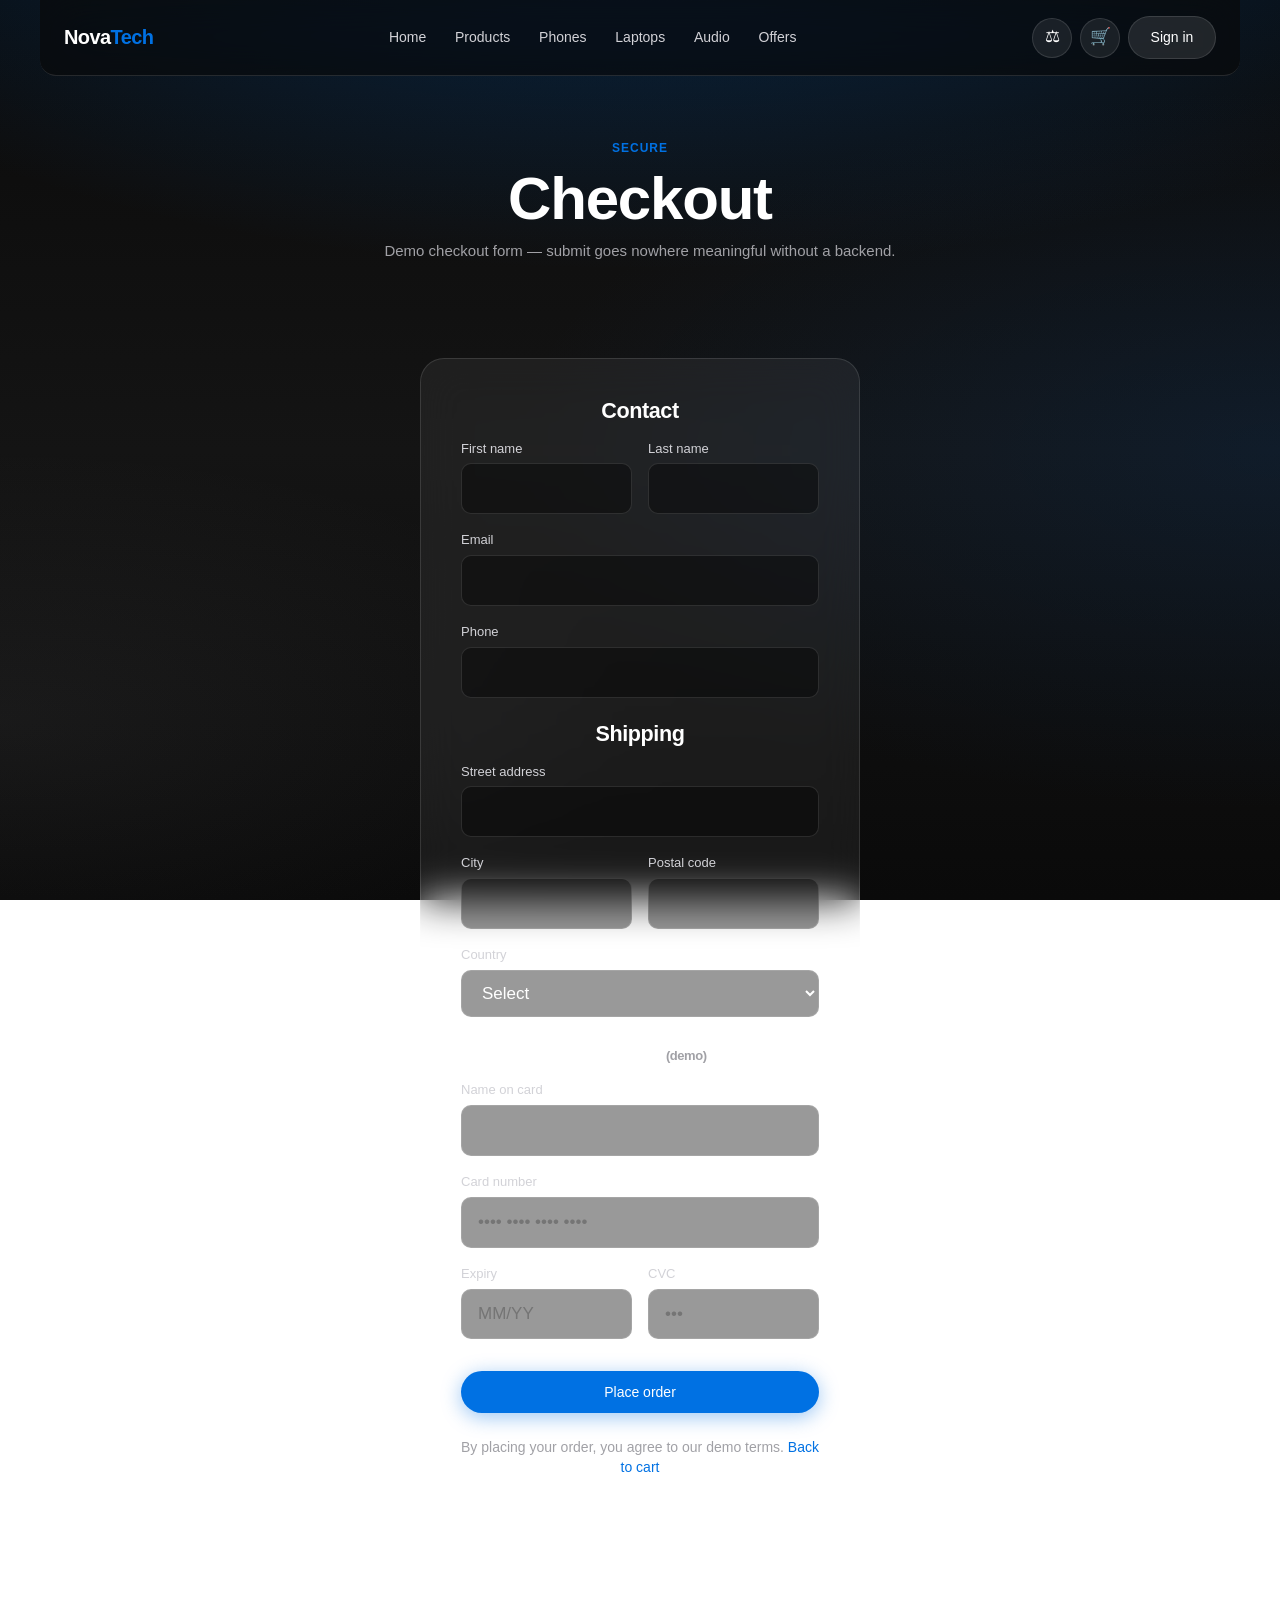
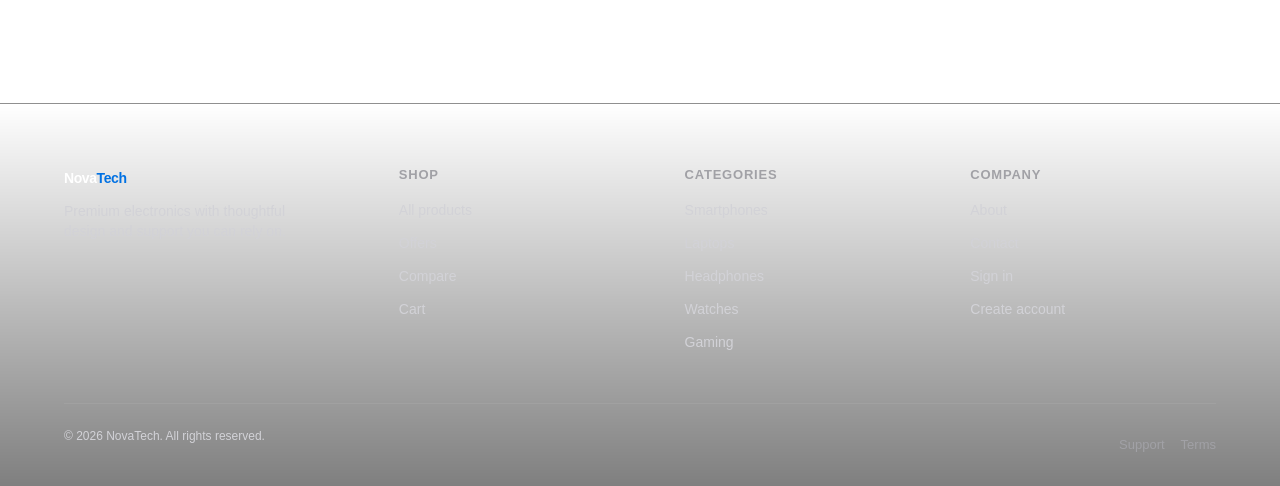
==== novatech-electronics-store/checkout.html @ d106e3f2 "Initial commit" ====
<!DOCTYPE html>
<html lang="en">
<head>
  <meta charset="UTF-8">
  <meta name="viewport" content="width=device-width, initial-scale=1.0">
  <meta name="description" content="Secure checkout for your NovaTech order (demo form).">
  <title>Checkout — NovaTech</title>
  <link rel="stylesheet" href="css/style.css">
</head>
<body class="page-gradient">
  <a class="skip-link" href="#main">Skip to content</a>

  <header class="site-header" role="banner">
    <nav class="navbar" aria-label="Primary">
      <a class="logo" href="index.html">Nova<span>Tech</span></a>
      <input type="checkbox" id="nav-toggle" class="nav-toggle" aria-label="Open menu" title="Menu">
      <label class="nav-toggle-label" for="nav-toggle" aria-hidden="true">
        <span></span><span></span><span></span>
      </label>
      <ul class="nav-links">
        <li><a href="index.html">Home</a></li>
        <li><a href="products.html">Products</a></li>
        <li><a href="smartphones.html">Phones</a></li>
        <li><a href="laptops.html">Laptops</a></li>
        <li><a href="headphones.html">Audio</a></li>
        <li><a href="offers.html">Offers</a></li>
      </ul>
      <div class="nav-actions">
        <a href="compare.html" class="icon-link" title="Compare">⚖</a>
        <a href="cart.html" class="icon-link" title="Cart">🛒</a>
        <a href="login.html" class="btn btn--ghost">Sign in</a>
      </div>
    </nav>
  </header>

  <main id="main">
    <section class="page-hero">
      <div class="container">
        <span class="eyebrow">Secure</span>
        <h1>Checkout</h1>
        <p class="text-muted">Demo checkout form — submit goes nowhere meaningful without a backend.</p>
      </div>
    </section>

    <section class="section section--tight" aria-label="Checkout form">
      <div class="container">
        <!-- Form uses GET + # so refresh stays safe for static hosting -->
        <form class="form-panel" action="#" method="get">
          <h2 class="text-center" style="font-size: 1.35rem; margin-bottom: 1rem;">Contact</h2>
          <div class="form-row form-row--inline">
            <div>
              <label for="first">First name</label>
              <input type="text" id="first" name="first" autocomplete="given-name" required>
            </div>
            <div>
              <label for="last">Last name</label>
              <input type="text" id="last" name="last" autocomplete="family-name" required>
            </div>
          </div>
          <div class="form-row">
            <label for="email">Email</label>
            <input type="email" id="email" name="email" autocomplete="email" required>
          </div>
          <div class="form-row">
            <label for="phone">Phone</label>
            <input type="tel" id="phone" name="phone" autocomplete="tel">
          </div>

          <h2 class="text-center" style="font-size: 1.35rem; margin: 1.5rem 0 1rem;">Shipping</h2>
          <div class="form-row">
            <label for="address">Street address</label>
            <input type="text" id="address" name="address" autocomplete="street-address" required>
          </div>
          <div class="form-row form-row--inline">
            <div>
              <label for="city">City</label>
              <input type="text" id="city" name="city" autocomplete="address-level2" required>
            </div>
            <div>
              <label for="zip">Postal code</label>
              <input type="text" id="zip" name="zip" autocomplete="postal-code" required>
            </div>
          </div>
          <div class="form-row">
            <label for="country">Country</label>
            <select id="country" name="country" autocomplete="country-name">
              <option value="">Select</option>
              <option>United States</option>
              <option>India</option>
              <option>United Kingdom</option>
              <option>Canada</option>
            </select>
          </div>

          <h2 class="text-center" style="font-size: 1.35rem; margin: 1.5rem 0 1rem;">Payment <span class="text-muted" style="font-size: 13px;">(demo)</span></h2>
          <div class="form-row">
            <label for="cardname">Name on card</label>
            <input type="text" id="cardname" name="cardname" autocomplete="cc-name">
          </div>
          <div class="form-row">
            <label for="cardnum">Card number</label>
            <input type="text" id="cardnum" name="cardnum" inputmode="numeric" autocomplete="cc-number" placeholder="•••• •••• •••• ••••">
          </div>
          <div class="form-row form-row--inline">
            <div>
              <label for="exp">Expiry</label>
              <input type="text" id="exp" name="exp" autocomplete="cc-exp" placeholder="MM/YY">
            </div>
            <div>
              <label for="cvc">CVC</label>
              <input type="text" id="cvc" name="cvc" autocomplete="cc-csc" placeholder="•••">
            </div>
          </div>

          <button type="submit" class="btn btn--primary btn--block" style="margin-top: 1rem;">Place order</button>
          <p class="form-footer">By placing your order, you agree to our demo terms. <a href="cart.html">Back to cart</a></p>
        </form>
      </div>
    </section>
  </main>

  <footer class="site-footer" role="contentinfo">
    <div class="container">
      <div class="footer-grid">
        <div class="footer-brand">
          <p class="logo" style="margin-bottom: 0.75rem;">Nova<span>Tech</span></p>
          <p>Premium electronics with thoughtful design and support you can rely on.</p>
        </div>
        <div class="footer-col">
          <h4>Shop</h4>
          <ul>
            <li><a href="products.html">All products</a></li>
            <li><a href="offers.html">Offers</a></li>
            <li><a href="compare.html">Compare</a></li>
            <li><a href="cart.html">Cart</a></li>
          </ul>
        </div>
        <div class="footer-col">
          <h4>Categories</h4>
          <ul>
            <li><a href="smartphones.html">Smartphones</a></li>
            <li><a href="laptops.html">Laptops</a></li>
            <li><a href="headphones.html">Headphones</a></li>
            <li><a href="watches.html">Watches</a></li>
            <li><a href="gaming.html">Gaming</a></li>
          </ul>
        </div>
        <div class="footer-col">
          <h4>Company</h4>
          <ul>
            <li><a href="about.html">About</a></li>
            <li><a href="contact.html">Contact</a></li>
            <li><a href="login.html">Sign in</a></li>
            <li><a href="signup.html">Create account</a></li>
          </ul>
        </div>
      </div>
      <div class="footer-bottom">
        <p>© 2026 NovaTech. All rights reserved.</p>
        <div class="social-links"><a href="#">Support</a><a href="#">Terms</a></div>
      </div>
    </div>
  </footer>
</body>
</html>
---- novatech-electronics-store/css/style.css ----
/* ==========================================================================
   NovaTech — Premium Apple-inspired stylesheet
   Single source of truth · CSS3 only · No JavaScript
   ========================================================================== */

/* --------------------------------------------------------------------------
   1. CSS custom properties (design tokens)
   -------------------------------------------------------------------------- */
:root {
  /* Palette — black, white, blue, silver */
  --nt-black: #0a0a0a;
  --nt-black-soft: #141414;
  --nt-white: #ffffff;
  --nt-off-white: #f5f5f7;
  --nt-blue: #0071e3;
  --nt-blue-hover: #0077ed;
  --nt-blue-deep: #003d82;
  --nt-silver: #a1a1a6;
  --nt-silver-light: #d2d2d7;
  --nt-silver-glass: rgba(255, 255, 255, 0.65);

  /* Typography */
  --font-stack: -apple-system, BlinkMacSystemFont, "SF Pro Text", "Segoe UI",
    Roboto, "Helvetica Neue", Arial, sans-serif;

  /* Spacing & layout */
  --space-xs: 0.5rem;
  --space-sm: 1rem;
  --space-md: 1.5rem;
  --space-lg: 2.5rem;
  --space-xl: 4rem;
  --max-width: 1200px;
  --radius-sm: 10px;
  --radius-md: 16px;
  --radius-lg: 24px;

  /* Effects */
  --shadow-soft: 0 12px 40px rgba(0, 0, 0, 0.12);
  --shadow-card: 0 20px 60px rgba(0, 0, 0, 0.25);
  --glass-bg: rgba(255, 255, 255, 0.06);
  --glass-border: rgba(255, 255, 255, 0.12);
  --transition-fast: 0.25s cubic-bezier(0.4, 0, 0.2, 1);
  --transition-slow: 0.5s cubic-bezier(0.25, 0.1, 0.25, 1);
}

/* --------------------------------------------------------------------------
   2. Base reset & document
   -------------------------------------------------------------------------- */
*,
*::before,
*::after {
  box-sizing: border-box;
}

html {
  scroll-behavior: smooth;
  -webkit-text-size-adjust: 100%;
}

body {
  margin: 0;
  font-family: var(--font-stack);
  font-size: 17px;
  line-height: 1.47;
  color: var(--nt-off-white);
  background: var(--nt-black);
  min-height: 100vh;
  overflow-x: hidden;
}

img {
  max-width: 100%;
  height: auto;
  display: block;
}

a {
  color: var(--nt-blue);
  text-decoration: none;
  transition: color var(--transition-fast), opacity var(--transition-fast);
}

a:hover {
  color: var(--nt-blue-hover);
}

button,
input,
select,
textarea {
  font: inherit;
}

/* Skip link (accessibility) */
.skip-link {
  position: absolute;
  top: -100px;
  left: var(--space-sm);
  padding: var(--space-xs) var(--space-sm);
  background: var(--nt-blue);
  color: var(--nt-white);
  border-radius: var(--radius-sm);
  z-index: 9999;
  transition: top var(--transition-fast);
}

.skip-link:focus {
  top: var(--space-sm);
  outline: 2px solid var(--nt-white);
}

/* Screen-reader only labels (keeps forms accessible) */
.visually-hidden {
  position: absolute;
  width: 1px;
  height: 1px;
  padding: 0;
  margin: -1px;
  overflow: hidden;
  clip: rect(0, 0, 0, 0);
  white-space: nowrap;
  border: 0;
}

/* --------------------------------------------------------------------------
   3. Page background gradients
   -------------------------------------------------------------------------- */
.page-gradient {
  min-height: 100vh;
  background:
    radial-gradient(ellipse 80% 50% at 50% -20%, rgba(0, 113, 227, 0.35), transparent),
    radial-gradient(ellipse 60% 40% at 100% 50%, rgba(0, 61, 130, 0.2), transparent),
    radial-gradient(ellipse 50% 30% at 0% 80%, rgba(161, 161, 166, 0.08), transparent),
    linear-gradient(180deg, var(--nt-black) 0%, var(--nt-black-soft) 50%, var(--nt-black) 100%);
  background-attachment: fixed;
}

/* --------------------------------------------------------------------------
   4. Typography
   -------------------------------------------------------------------------- */
h1,
h2,
h3,
h4 {
  margin: 0 0 var(--space-sm);
  font-weight: 600;
  letter-spacing: -0.02em;
  line-height: 1.1;
  color: var(--nt-white);
}

h1 {
  font-size: clamp(2.5rem, 5vw, 3.75rem);
}

h2 {
  font-size: clamp(1.75rem, 3vw, 2.5rem);
}

h3 {
  font-size: 1.25rem;
}

p {
  margin: 0 0 var(--space-sm);
  color: var(--nt-silver-light);
}

.text-center {
  text-align: center;
}

.text-muted {
  color: var(--nt-silver);
  font-size: 15px;
}

.eyebrow {
  display: block;
  font-size: 12px;
  font-weight: 600;
  letter-spacing: 0.08em;
  text-transform: uppercase;
  color: var(--nt-blue);
  margin-bottom: var(--space-xs);
}

/* --------------------------------------------------------------------------
   5. Layout utilities
   -------------------------------------------------------------------------- */
.container {
  width: 100%;
  max-width: var(--max-width);
  margin: 0 auto;
  padding: 0 var(--space-md);
}

.section {
  padding: var(--space-xl) 0;
}

.section--tight {
  padding: var(--space-lg) 0;
}

/* --------------------------------------------------------------------------
   6. Sticky glass navbar
   -------------------------------------------------------------------------- */
.site-header {
  position: sticky;
  top: 0;
  z-index: 1000;
}

.navbar {
  display: flex;
  align-items: center;
  justify-content: flex-start;
  gap: var(--space-md);
  padding: var(--space-sm) var(--space-md);
  max-width: var(--max-width);
  margin: 0 auto;
  backdrop-filter: blur(24px) saturate(180%);
  -webkit-backdrop-filter: blur(24px) saturate(180%);
  background: rgba(10, 10, 10, 0.72);
  border-bottom: 1px solid var(--glass-border);
  border-radius: 0 0 var(--radius-md) var(--radius-md);
  animation: navFadeIn 0.6s ease-out;
}

@keyframes navFadeIn {
  from {
    opacity: 0;
    transform: translateY(-8px);
  }
  to {
    opacity: 1;
    transform: translateY(0);
  }
}

.logo {
  font-size: 1.25rem;
  font-weight: 600;
  letter-spacing: -0.03em;
  color: var(--nt-white);
  white-space: nowrap;
  flex-shrink: 0;
}

.logo span {
  color: var(--nt-blue);
}

.logo:hover {
  color: var(--nt-white);
}

/* Nav toggle (checkbox hack — no JS) */
.nav-toggle {
  position: absolute;
  width: 1px;
  height: 1px;
  padding: 0;
  margin: -1px;
  overflow: hidden;
  clip: rect(0, 0, 0, 0);
  border: 0;
}

.nav-toggle-label {
  display: none;
  flex-direction: column;
  gap: 5px;
  cursor: pointer;
  padding: var(--space-xs);
  z-index: 1001;
}

.nav-toggle-label span {
  display: block;
  width: 22px;
  height: 2px;
  background: var(--nt-white);
  border-radius: 2px;
  transition: transform var(--transition-fast), opacity var(--transition-fast);
}

.nav-links {
  display: flex;
  align-items: center;
  flex: 1;
  justify-content: center;
  gap: var(--space-xs);
  list-style: none;
  margin: 0;
  padding: 0;
}

.nav-links a {
  color: var(--nt-silver-light);
  font-size: 14px;
  padding: var(--space-xs) 0.65rem;
  border-radius: var(--radius-sm);
  transition: background var(--transition-fast), color var(--transition-fast);
}

.nav-links a:hover {
  color: var(--nt-white);
  background: rgba(255, 255, 255, 0.08);
}

.nav-actions {
  display: flex;
  align-items: center;
  gap: var(--space-xs);
  margin-left: auto;
  flex-shrink: 0;
}

/* Icon link (cart) */
.icon-link {
  display: inline-flex;
  align-items: center;
  justify-content: center;
  width: 40px;
  height: 40px;
  border-radius: 999px;
  color: var(--nt-white);
  background: rgba(255, 255, 255, 0.08);
  border: 1px solid var(--glass-border);
  transition: background var(--transition-fast), transform var(--transition-fast);
}

.icon-link:hover {
  background: rgba(0, 113, 227, 0.35);
  color: var(--nt-white);
  transform: scale(1.05);
}

/* --------------------------------------------------------------------------
   7. Buttons
   -------------------------------------------------------------------------- */
.btn {
  display: inline-flex;
  align-items: center;
  justify-content: center;
  gap: 0.5rem;
  padding: 0.65rem 1.35rem;
  font-size: 14px;
  font-weight: 500;
  border-radius: 999px;
  border: none;
  cursor: pointer;
  transition: transform var(--transition-fast), box-shadow var(--transition-fast),
    background var(--transition-fast);
}

.btn--primary {
  background: var(--nt-blue);
  color: var(--nt-white);
  box-shadow: 0 4px 20px rgba(0, 113, 227, 0.4);
}

.btn--primary:hover {
  background: var(--nt-blue-hover);
  transform: translateY(-1px);
  box-shadow: 0 8px 28px rgba(0, 113, 227, 0.5);
}

.btn--ghost {
  background: rgba(255, 255, 255, 0.1);
  color: var(--nt-white);
  border: 1px solid var(--glass-border);
}

.btn--ghost:hover {
  background: rgba(255, 255, 255, 0.18);
  transform: translateY(-1px);
}

.btn--block {
  width: 100%;
}

.btn-group {
  display: flex;
  flex-wrap: wrap;
  gap: var(--space-sm);
}

/* --------------------------------------------------------------------------
   8. Hero
   -------------------------------------------------------------------------- */
.hero {
  position: relative;
  padding: var(--space-xl) 0 calc(var(--space-xl) * 1.25);
  overflow: hidden;
}

.hero__grid {
  display: grid;
  grid-template-columns: 1fr 1fr;
  gap: var(--space-lg);
  align-items: center;
}

.hero__content {
  animation: heroSlideUp 0.9s var(--transition-slow) both;
}

.hero__visual {
  position: relative;
  animation: heroFloat 6s ease-in-out infinite;
}

@keyframes heroSlideUp {
  from {
    opacity: 0;
    transform: translateY(32px);
  }
  to {
    opacity: 1;
    transform: translateY(0);
  }
}

@keyframes heroFloat {
  0%,
  100% {
    transform: translateY(0);
  }
  50% {
    transform: translateY(-12px);
  }
}

.hero__title {
  margin-bottom: var(--space-sm);
}

.hero__tagline {
  font-size: clamp(1.1rem, 2vw, 1.35rem);
  color: var(--nt-silver-light);
  max-width: 36ch;
  margin-bottom: var(--space-md);
}

.hero__bubbles {
  position: absolute;
  inset: -20%;
  background: radial-gradient(circle at 30% 40%, rgba(0, 113, 227, 0.15), transparent 50%),
    radial-gradient(circle at 70% 60%, rgba(161, 161, 166, 0.1), transparent 45%);
  pointer-events: none;
  z-index: -1;
}

.hero-card {
  border-radius: var(--radius-lg);
  overflow: hidden;
  border: 1px solid var(--glass-border);
  box-shadow: var(--shadow-card);
  backdrop-filter: blur(20px);
  background: rgba(20, 20, 20, 0.6);
}

/* --------------------------------------------------------------------------
   9. Product cards & grid
   -------------------------------------------------------------------------- */
.product-grid {
  display: grid;
  grid-template-columns: repeat(4, 1fr);
  gap: var(--space-md);
}

.product-card {
  position: relative;
  display: flex;
  flex-direction: column;
  border-radius: var(--radius-md);
  overflow: hidden;
  background: var(--glass-bg);
  border: 1px solid var(--glass-border);
  backdrop-filter: blur(16px);
  -webkit-backdrop-filter: blur(16px);
  transition: transform var(--transition-fast), box-shadow var(--transition-fast),
    border-color var(--transition-fast);
}

.product-card:hover {
  transform: translateY(-8px) scale(1.02);
  box-shadow: var(--shadow-soft);
  border-color: rgba(0, 113, 227, 0.35);
}

.product-card__image-wrap {
  position: relative;
  aspect-ratio: 4 / 3;
  overflow: hidden;
  background: linear-gradient(145deg, var(--nt-black-soft), #1c1c1e);
}

.product-card__image-wrap img {
  width: 100%;
  height: 100%;
  object-fit: cover;
  transition: transform var(--transition-slow);
}

.product-card:hover .product-card__image-wrap img {
  transform: scale(1.06);
}

.product-card__badge {
  position: absolute;
  top: var(--space-sm);
  left: var(--space-sm);
  padding: 0.25rem 0.6rem;
  font-size: 11px;
  font-weight: 600;
  text-transform: uppercase;
  letter-spacing: 0.05em;
  border-radius: 6px;
  background: rgba(0, 113, 227, 0.9);
  color: var(--nt-white);
}

.product-card__body {
  padding: var(--space-md);
  flex: 1;
  display: flex;
  flex-direction: column;
}

.product-card__name {
  font-size: 1rem;
  font-weight: 600;
  color: var(--nt-white);
  margin-bottom: 0.35rem;
}

.product-card__meta {
  font-size: 13px;
  color: var(--nt-silver);
  margin-bottom: var(--space-sm);
}

.product-card__price {
  font-size: 1.1rem;
  font-weight: 600;
  color: var(--nt-white);
  margin-top: auto;
}

.product-card__link {
  position: absolute;
  inset: 0;
  z-index: 1;
  text-indent: -9999px;
}

/* --------------------------------------------------------------------------
   10. Category tiles
   -------------------------------------------------------------------------- */
.category-grid {
  display: grid;
  grid-template-columns: repeat(3, 1fr);
  gap: var(--space-md);
}

.category-tile {
  position: relative;
  display: block;
  padding: var(--space-lg);
  border-radius: var(--radius-md);
  overflow: hidden;
  min-height: 180px;
  border: 1px solid var(--glass-border);
  background: linear-gradient(135deg, rgba(30, 30, 30, 0.9), rgba(10, 10, 10, 0.95));
  transition: transform var(--transition-fast), border-color var(--transition-fast),
    box-shadow var(--transition-fast);
}

.category-tile:hover {
  transform: translateY(-4px);
  border-color: rgba(0, 113, 227, 0.4);
  box-shadow: 0 16px 48px rgba(0, 0, 0, 0.35);
}

.category-tile h3 {
  position: relative;
  z-index: 1;
  margin-bottom: 0.25rem;
}

.category-tile p {
  position: relative;
  z-index: 1;
  font-size: 14px;
  margin: 0;
}

.category-tile__bg {
  position: absolute;
  inset: 0;
  opacity: 0.25;
  transition: opacity var(--transition-fast), transform 8s linear;
}

.category-tile:hover .category-tile__bg {
  opacity: 0.4;
  transform: scale(1.05);
}

/* --------------------------------------------------------------------------
   11. Section titles
   -------------------------------------------------------------------------- */
.section-head {
  margin-bottom: var(--space-lg);
  text-align: center;
  max-width: 640px;
  margin-left: auto;
  margin-right: auto;
}

.section-head p {
  margin: 0;
}

/* --------------------------------------------------------------------------
   12. Testimonials
   -------------------------------------------------------------------------- */
.testimonial-grid {
  display: grid;
  grid-template-columns: repeat(3, 1fr);
  gap: var(--space-md);
}

.testimonial-card {
  padding: var(--space-md);
  border-radius: var(--radius-md);
  background: rgba(255, 255, 255, 0.04);
  border: 1px solid var(--glass-border);
  backdrop-filter: blur(12px);
  transition: transform var(--transition-fast), border-color var(--transition-fast);
}

.testimonial-card:hover {
  transform: translateY(-4px);
  border-color: rgba(255, 255, 255, 0.2);
}

.testimonial-card blockquote {
  margin: 0 0 var(--space-sm);
  font-style: italic;
  color: var(--nt-silver-light);
  font-size: 15px;
}

.testimonial-card cite {
  font-style: normal;
  font-size: 13px;
  color: var(--nt-silver);
}

/* --------------------------------------------------------------------------
   13. Newsletter (glass strip)
   -------------------------------------------------------------------------- */
.newsletter {
  border-radius: var(--radius-lg);
  padding: var(--space-lg);
  background: linear-gradient(
    120deg,
    rgba(0, 113, 227, 0.25),
    rgba(255, 255, 255, 0.06) 50%,
    rgba(161, 161, 166, 0.08)
  );
  border: 1px solid var(--glass-border);
  backdrop-filter: blur(20px);
  display: grid;
  grid-template-columns: 1fr auto;
  gap: var(--space-md);
  align-items: center;
}

.newsletter-form {
  display: flex;
  flex-wrap: wrap;
  gap: var(--space-xs);
  justify-content: flex-end;
}

.newsletter-form input[type="email"] {
  min-width: 220px;
  flex: 1;
  padding: 0.75rem 1rem;
  border-radius: 999px;
  border: 1px solid var(--glass-border);
  background: rgba(0, 0, 0, 0.35);
  color: var(--nt-white);
  transition: border-color var(--transition-fast), box-shadow var(--transition-fast);
}

.newsletter__title {
  font-size: 1.5rem;
  margin-bottom: 0.5rem;
}

.newsletter__lead {
  margin: 0;
}

.newsletter-form input[type="email"]:focus {
  outline: none;
  border-color: var(--nt-blue);
  box-shadow: 0 0 0 3px rgba(0, 113, 227, 0.25);
}

/* --------------------------------------------------------------------------
   14. Footer
   -------------------------------------------------------------------------- */
.site-footer {
  margin-top: var(--space-xl);
  padding: var(--space-xl) 0 var(--space-md);
  border-top: 1px solid var(--glass-border);
  background: linear-gradient(180deg, transparent, rgba(0, 0, 0, 0.5));
}

.footer-grid {
  display: grid;
  grid-template-columns: 1.2fr repeat(3, 1fr);
  gap: var(--space-lg);
  margin-bottom: var(--space-lg);
}

.footer-brand p {
  font-size: 14px;
  max-width: 32ch;
}

.footer-col h4 {
  font-size: 13px;
  text-transform: uppercase;
  letter-spacing: 0.06em;
  color: var(--nt-silver);
  margin-bottom: var(--space-sm);
}

.footer-col ul {
  list-style: none;
  margin: 0;
  padding: 0;
}

.footer-col li {
  margin-bottom: 0.5rem;
}

.footer-col a {
  color: var(--nt-silver-light);
  font-size: 14px;
}

.footer-col a:hover {
  color: var(--nt-white);
}

.footer-bottom {
  display: flex;
  flex-wrap: wrap;
  justify-content: space-between;
  align-items: center;
  gap: var(--space-sm);
  padding-top: var(--space-md);
  border-top: 1px solid rgba(255, 255, 255, 0.06);
  font-size: 12px;
  color: var(--nt-silver);
}

.social-links {
  display: flex;
  gap: var(--space-sm);
}

.social-links a {
  color: var(--nt-silver);
  font-size: 13px;
}

.social-links a:hover {
  color: var(--nt-blue);
}

/* --------------------------------------------------------------------------
   15. Page header (inner pages)
   -------------------------------------------------------------------------- */
.page-hero {
  padding: var(--space-xl) 0 var(--space-lg);
  text-align: center;
}

.page-hero h1 {
  margin-bottom: var(--space-xs);
}

/* --------------------------------------------------------------------------
   16. Forms (login, signup, contact, checkout)
   -------------------------------------------------------------------------- */
.form-panel {
  max-width: 440px;
  margin: 0 auto var(--space-xl);
  padding: var(--space-lg);
  border-radius: var(--radius-lg);
  background: var(--glass-bg);
  border: 1px solid var(--glass-border);
  backdrop-filter: blur(20px);
}

.form-row {
  margin-bottom: var(--space-sm);
}

.form-row label {
  display: block;
  font-size: 13px;
  color: var(--nt-silver-light);
  margin-bottom: 0.35rem;
}

.form-row input,
.form-row textarea,
.form-row select {
  width: 100%;
  padding: 0.75rem 1rem;
  border-radius: var(--radius-sm);
  border: 1px solid var(--glass-border);
  background: rgba(0, 0, 0, 0.4);
  color: var(--nt-white);
  transition: border-color var(--transition-fast), box-shadow var(--transition-fast);
}

.form-row input:focus,
.form-row textarea:focus,
.form-row select:focus {
  outline: none;
  border-color: var(--nt-blue);
  box-shadow: 0 0 0 3px rgba(0, 113, 227, 0.22);
}

.form-row textarea {
  min-height: 120px;
  resize: vertical;
}

.form-row--inline {
  display: grid;
  grid-template-columns: 1fr 1fr;
  gap: var(--space-sm);
}

.form-footer {
  text-align: center;
  font-size: 14px;
  margin-top: var(--space-md);
  color: var(--nt-silver);
}

/* --------------------------------------------------------------------------
   17. Tables (compare, cart)
   -------------------------------------------------------------------------- */
.data-table-wrap {
  overflow-x: auto;
  margin-bottom: var(--space-lg);
  border-radius: var(--radius-md);
  border: 1px solid var(--glass-border);
  background: rgba(255, 255, 255, 0.03);
}

.data-table {
  width: 100%;
  border-collapse: collapse;
  font-size: 14px;
}

.data-table th,
.data-table td {
  padding: var(--space-sm) var(--space-md);
  text-align: left;
  border-bottom: 1px solid rgba(255, 255, 255, 0.06);
}

.data-table th {
  background: rgba(0, 113, 227, 0.18);
  color: var(--nt-white);
  font-weight: 600;
}

.data-table tr:last-child td {
  border-bottom: none;
}

.data-table tbody tr {
  transition: background var(--transition-fast);
}

.data-table tbody tr:hover {
  background: rgba(255, 255, 255, 0.04);
}

/* --------------------------------------------------------------------------
   18. Cart layout
   -------------------------------------------------------------------------- */
.cart-layout {
  display: grid;
  grid-template-columns: 1fr 360px;
  gap: var(--space-lg);
  align-items: start;
}

.cart-item {
  display: grid;
  grid-template-columns: 100px 1fr auto;
  gap: var(--space-md);
  align-items: center;
  padding: var(--space-md);
  border-radius: var(--radius-md);
  border: 1px solid var(--glass-border);
  background: rgba(255, 255, 255, 0.04);
  margin-bottom: var(--space-sm);
  transition: border-color var(--transition-fast);
}

.cart-item:hover {
  border-color: rgba(0, 113, 227, 0.35);
}

.cart-item img {
  border-radius: var(--radius-sm);
}

.cart-summary {
  padding: var(--space-md);
  border-radius: var(--radius-md);
  border: 1px solid var(--glass-border);
  background: linear-gradient(160deg, rgba(0, 113, 227, 0.15), rgba(255, 255, 255, 0.05));
  backdrop-filter: blur(16px);
  position: sticky;
  top: 88px;
}

.cart-summary dl {
  margin: 0 0 var(--space-md);
}

.cart-summary dt {
  font-size: 13px;
  color: var(--nt-silver);
}

.cart-summary dd {
  margin: 0 0 var(--space-sm);
  font-size: 1.1rem;
  color: var(--nt-white);
  font-weight: 600;
}

/* --------------------------------------------------------------------------
   19. Offers / promo cards
   -------------------------------------------------------------------------- */
.promo-banner {
  border-radius: var(--radius-lg);
  padding: var(--space-lg);
  margin-bottom: var(--space-lg);
  background: linear-gradient(100deg, var(--nt-blue-deep), var(--nt-blue));
  border: 1px solid rgba(255, 255, 255, 0.2);
  box-shadow: var(--shadow-soft);
  animation: promoShimmer 8s ease-in-out infinite;
}

@keyframes promoShimmer {
  0%,
  100% {
    filter: brightness(1);
  }
  50% {
    filter: brightness(1.08);
  }
}

.promo-banner h2 {
  color: var(--nt-white);
}

.promo-banner p {
  color: rgba(255, 255, 255, 0.88);
  margin-bottom: 0;
}

/* --------------------------------------------------------------------------
   20. Feature list (about)
   -------------------------------------------------------------------------- */
.feature-list {
  display: grid;
  grid-template-columns: repeat(2, 1fr);
  gap: var(--space-md);
  list-style: none;
  margin: var(--space-lg) 0 0;
  padding: 0;
}

.feature-list li {
  padding: var(--space-md);
  border-radius: var(--radius-md);
  border: 1px solid var(--glass-border);
  background: rgba(255, 255, 255, 0.03);
  transition: transform var(--transition-fast);
}

.feature-list li:hover {
  transform: translateY(-4px);
}

.feature-list strong {
  color: var(--nt-white);
}

/* --------------------------------------------------------------------------
   21. Responsive — tablet
   -------------------------------------------------------------------------- */
@media (max-width: 1024px) {
  .product-grid {
    grid-template-columns: repeat(2, 1fr);
  }

  .category-grid {
    grid-template-columns: repeat(2, 1fr);
  }

  .testimonial-grid {
    grid-template-columns: 1fr;
  }

  .hero__grid {
    grid-template-columns: 1fr;
    text-align: center;
  }

  .hero__tagline {
    margin-left: auto;
    margin-right: auto;
  }

  .btn-group {
    justify-content: center;
  }

  .hero__visual {
    max-width: 480px;
    margin: 0 auto;
  }

  .newsletter {
    grid-template-columns: 1fr;
    text-align: center;
  }

  .newsletter-form {
    justify-content: center;
  }

  .footer-grid {
    grid-template-columns: repeat(2, 1fr);
  }

  .cart-layout {
    grid-template-columns: 1fr;
  }

  .cart-summary {
    position: static;
  }
}

/* --------------------------------------------------------------------------
   22. Responsive — mobile (nav + grids)
   -------------------------------------------------------------------------- */
@media (max-width: 768px) {
  .nav-toggle-label {
    display: flex;
    margin-left: auto;
  }

  .nav-actions {
    margin-left: 0;
  }

  .nav-links {
    position: fixed;
    top: 0;
    right: 0;
    width: min(100%, 300px);
    height: 100vh;
    flex-direction: column;
    align-items: stretch;
    padding: 5rem var(--space-md) var(--space-md);
    background: rgba(10, 10, 10, 0.96);
    backdrop-filter: blur(20px);
    border-left: 1px solid var(--glass-border);
    transform: translateX(100%);
    transition: transform var(--transition-fast);
    gap: 0;
  }

  .nav-links li {
    border-bottom: 1px solid rgba(255, 255, 255, 0.06);
  }

  .nav-links a {
    display: block;
    padding: var(--space-sm);
  }

  .nav-toggle:checked ~ .nav-links {
    transform: translateX(0);
  }

  .nav-toggle:checked + .nav-toggle-label span:nth-child(1) {
    transform: translateY(7px) rotate(45deg);
  }

  .nav-toggle:checked + .nav-toggle-label span:nth-child(2) {
    opacity: 0;
  }

  .nav-toggle:checked + .nav-toggle-label span:nth-child(3) {
    transform: translateY(-7px) rotate(-45deg);
  }

  .product-grid {
    grid-template-columns: 1fr;
  }

  .category-grid {
    grid-template-columns: 1fr;
  }

  .footer-grid {
    grid-template-columns: 1fr;
  }

  .form-row--inline {
    grid-template-columns: 1fr;
  }

  .feature-list {
    grid-template-columns: 1fr;
  }
}
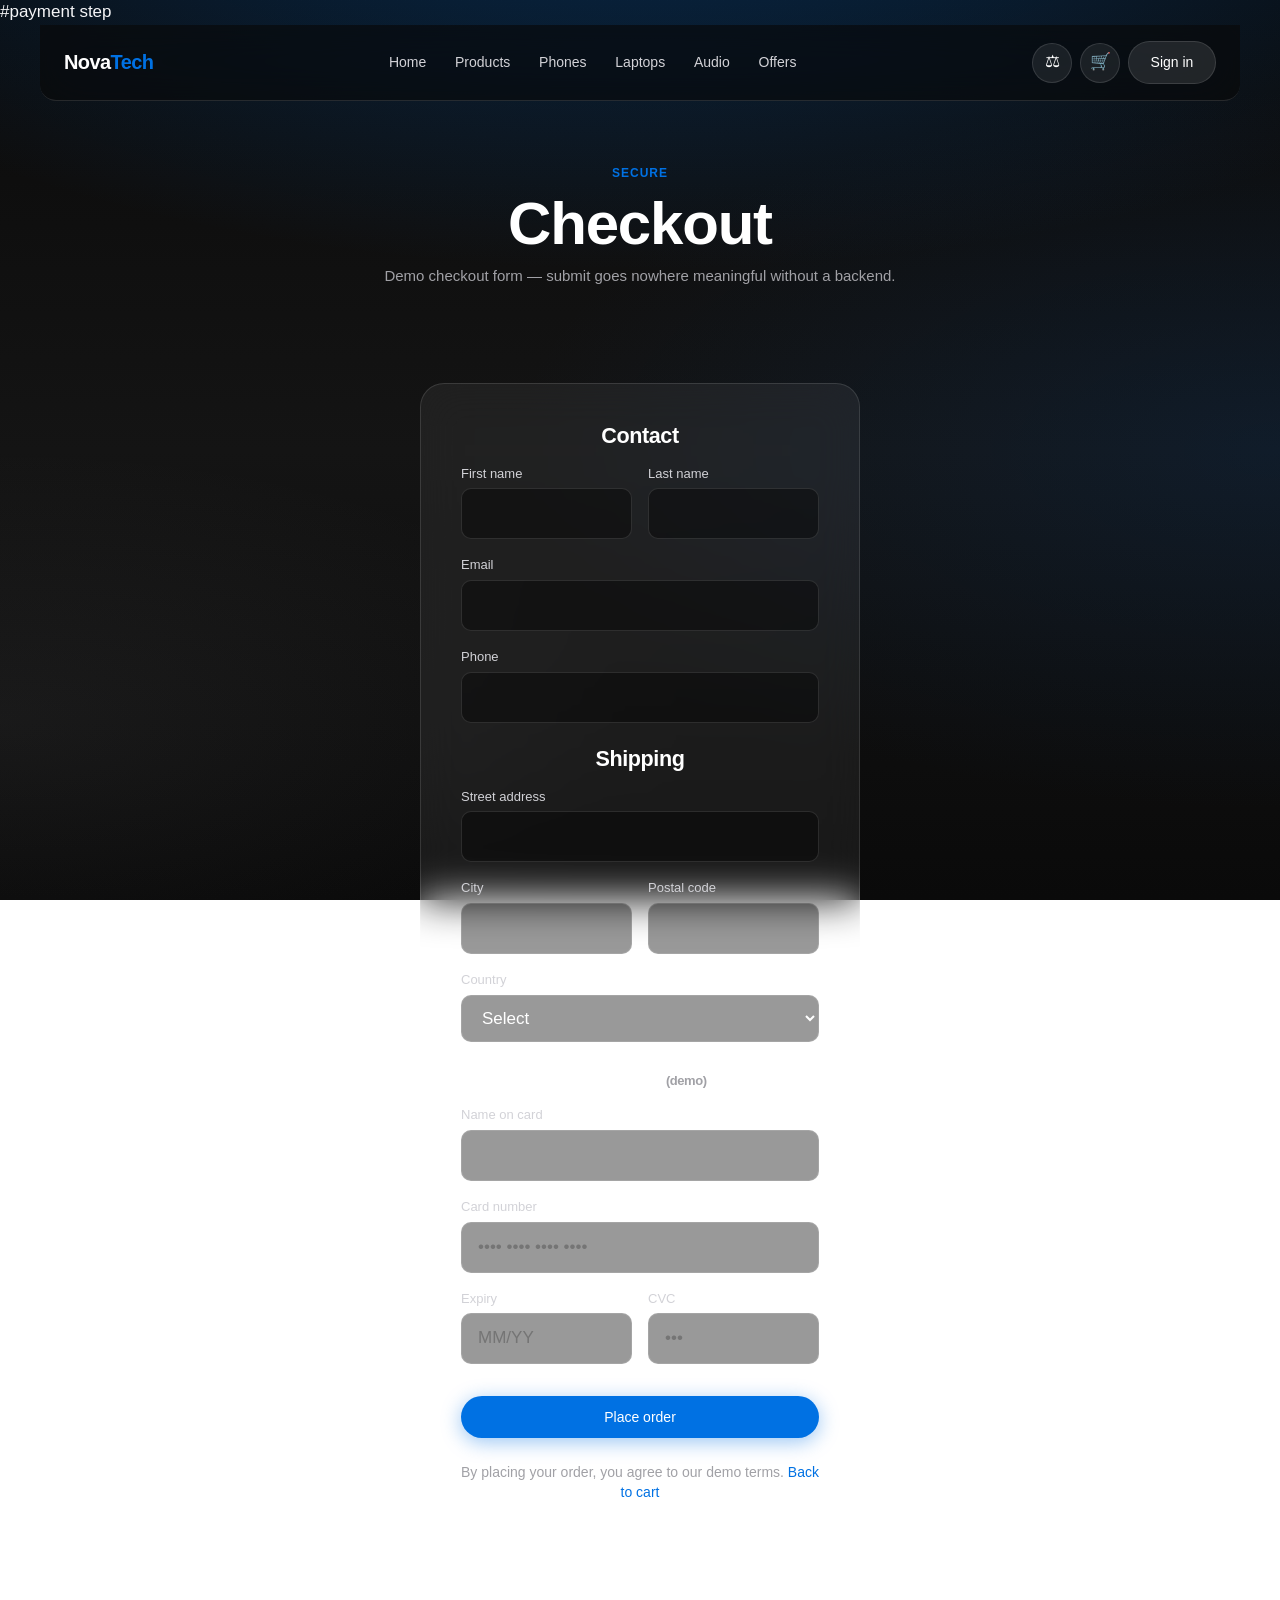
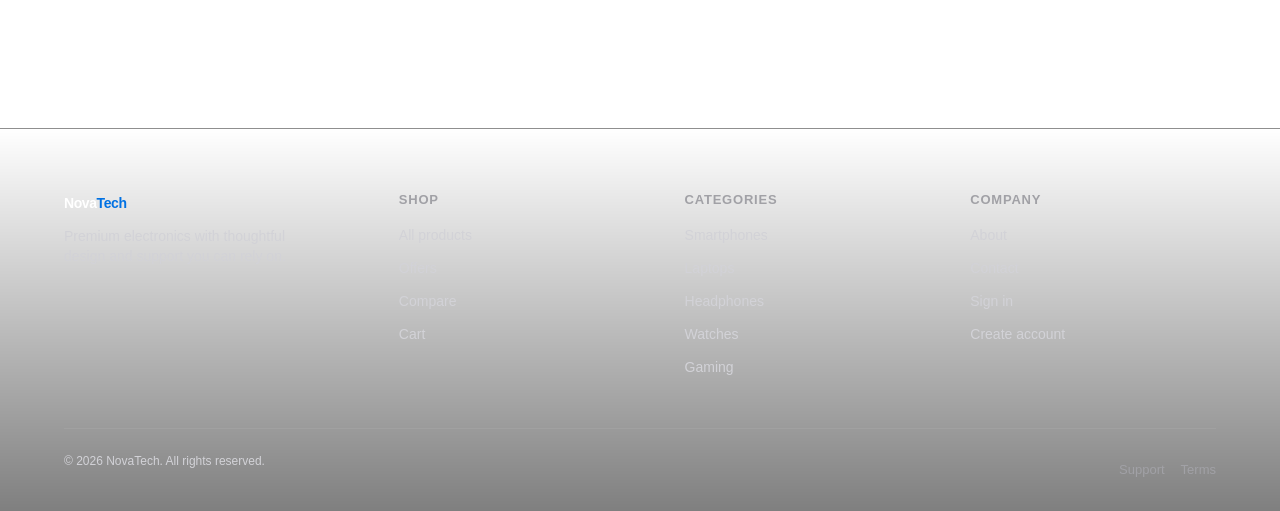
==== commit 9804a324: "Updated project" ====
--- a/novatech-electronics-store/checkout.html
+++ b/novatech-electronics-store/checkout.html
@@ -1,3 +1,4 @@
+#payment step
 <!DOCTYPE html>
 <html lang="en">
 <head>
